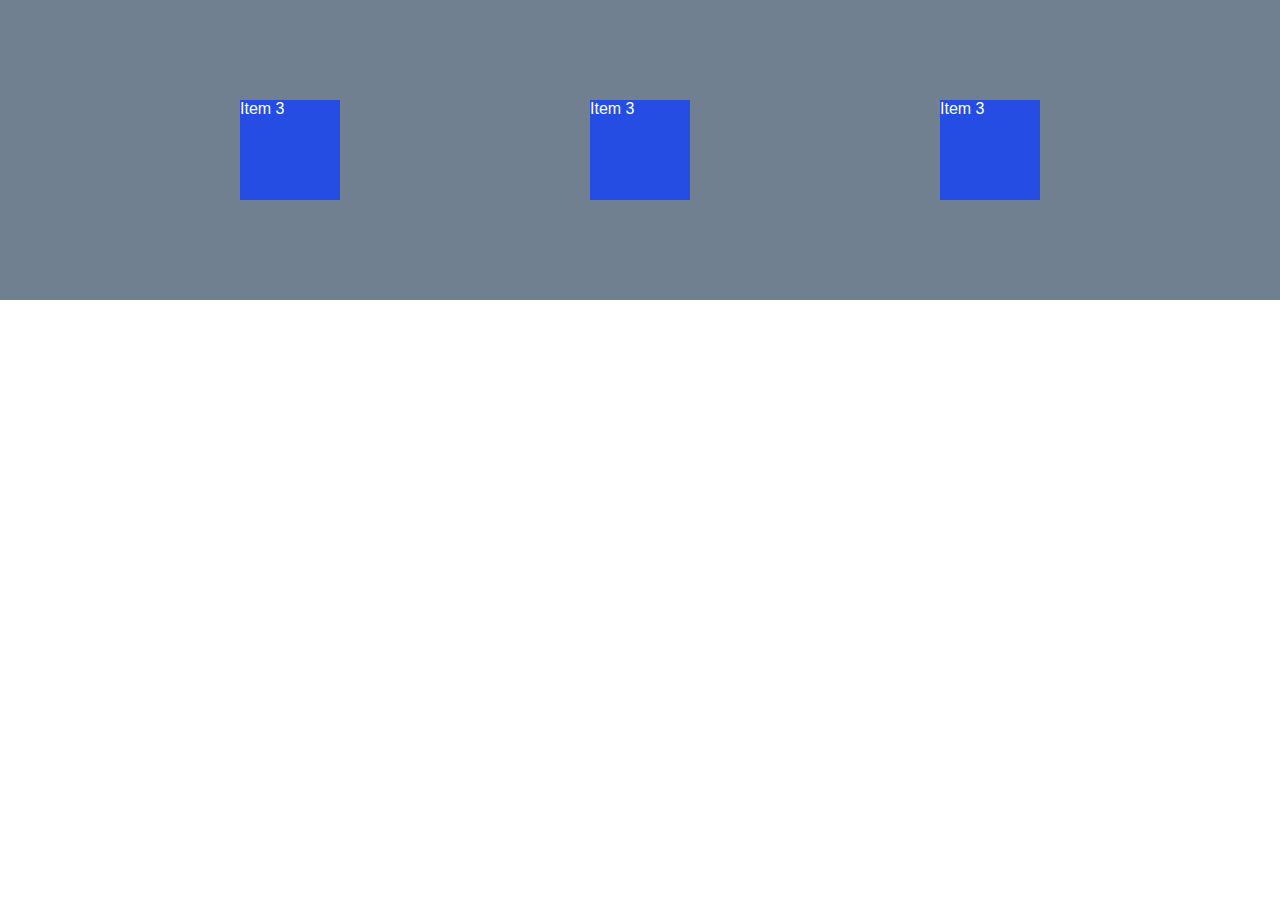
==== index.html @ 109dff0a "first commit" ====
<!DOCTYPE html>
<html lang="en">
<head>
    <meta charset="UTF-8">
    <meta http-equiv="X-UA-Compatible" content="IE=edge">
    <meta name="viewport" content="width=device-width, initial-scale=1.0">
    <link rel="stylesheet" href="style.css">
    <title>Flexbox</title>
</head>
<body>
    <div class="flex-container">
        <div class="item">Item 3</div>
        <div class="item">Item 3</div>
        <div class="item">Item 3</div>
    </div>
</body>
</html>
---- style.css ----
* {
    box-sizing: border-box;
    margin: 0;
    padding: 0;
}

body {
    font-family: Arial, Helvetica, sans-serif;
}

.flex-container {
    height: 300px;
    display: flex;
    background-color: slategray;
    justify-content: space-evenly;
    align-items: center;
}

.item {
    width: 100px;
    height: 100px;
    background: #254de4;
    color: #fff;
    margin: 10px;
}
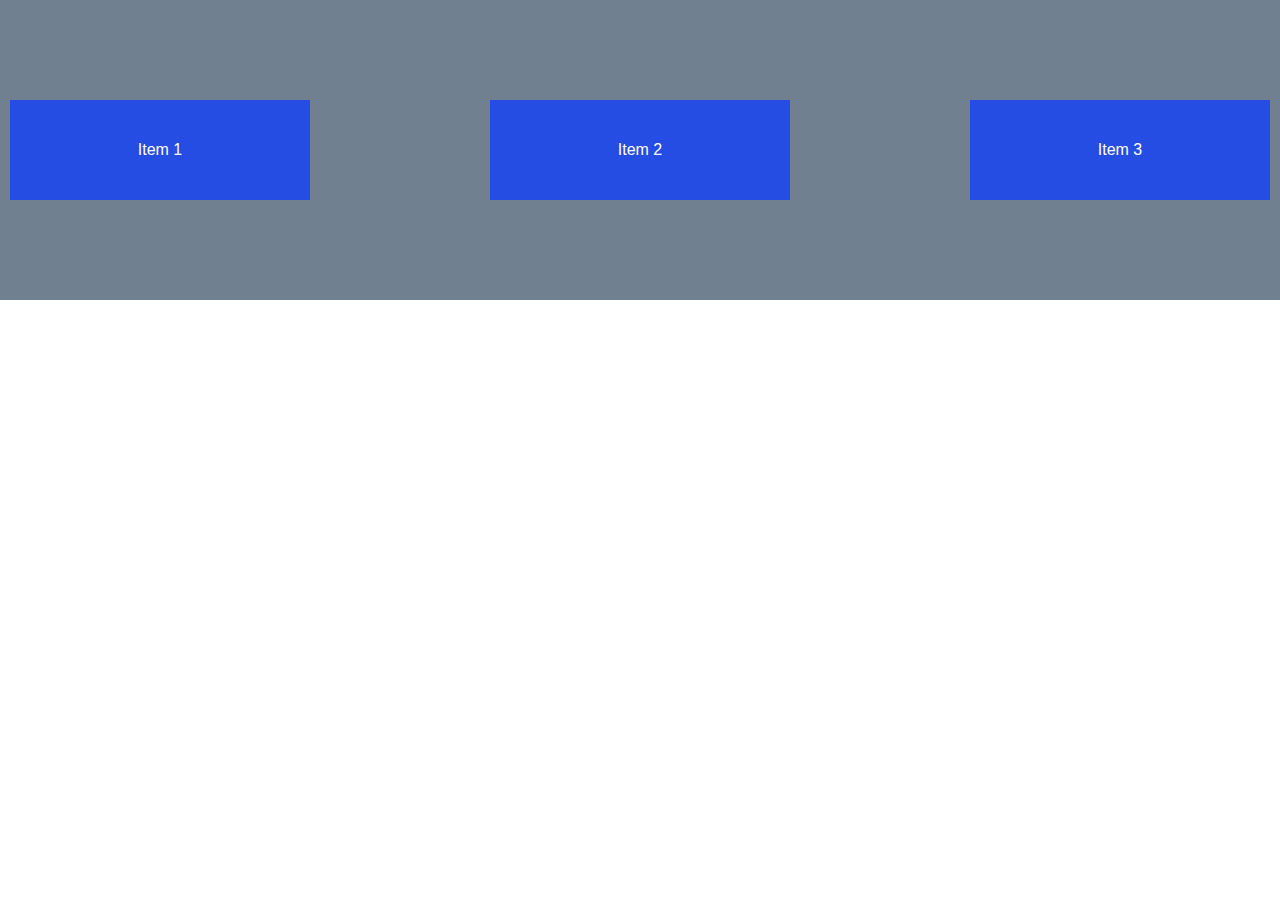
==== commit 9142eeb9: "basic flexbox properties" ====
--- a/index.html
+++ b/index.html
@@ -9,8 +9,8 @@
 </head>
 <body>
     <div class="flex-container">
-        <div class="item">Item 3</div>
-        <div class="item">Item 3</div>
+        <div class="item">Item 1</div>
+        <div class="item">Item 2</div>
         <div class="item">Item 3</div>
     </div>
 </body>
--- a/style.css
+++ b/style.css
@@ -9,17 +9,39 @@
 }
 
 .flex-container {
+    flex-direction: row;
+    /* flex-wrap: wrap; */
     height: 300px;
     display: flex;
     background-color: slategray;
-    justify-content: space-evenly;
+    /* justify-content always works with the main axis */
+    justify-content: space-between;
+    /* align-items always works with the cross axis */
     align-items: center;
 }
 
 .item {
-    width: 100px;
     height: 100px;
+    flex-basis: 300px;
     background: #254de4;
     color: #fff;
     margin: 10px;
-}+    display: flex;
+    /* this is aligning the item text in our case, as sub items */
+    justify-content: center;
+    align-items: center;
+}
+
+
+    .item:nth-of-type(1){
+        flex-shrink: 1;
+    }
+
+    .item:nth-of-type(2){
+        flex-shrink: 2;
+    }
+
+    .item:nth-of-type(3){
+        flex-shrink: 1;
+    }
+    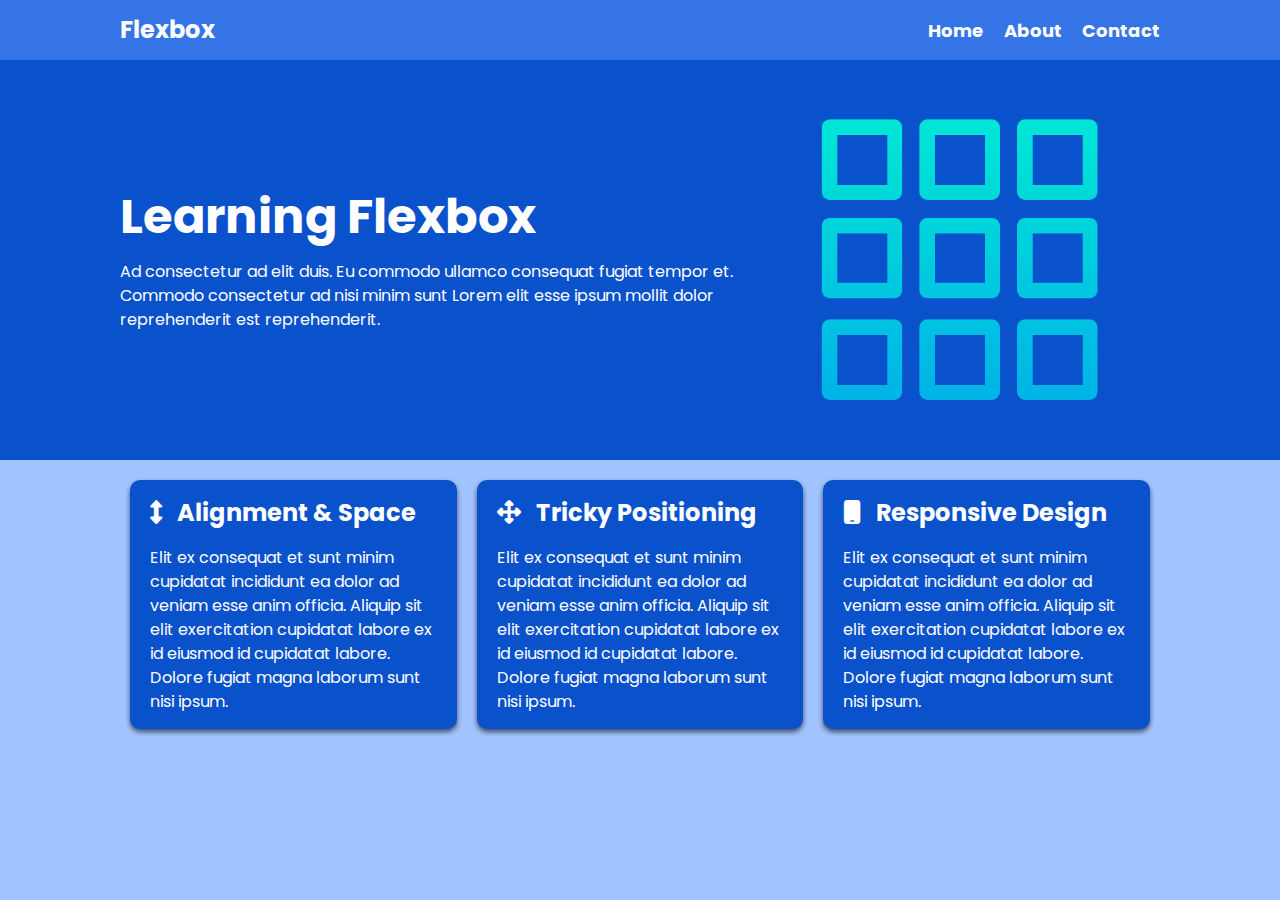
==== commit 2e6ae04e: "landing page" ====
--- a/index.html
+++ b/index.html
@@ -4,14 +4,68 @@
     <meta charset="UTF-8">
     <meta http-equiv="X-UA-Compatible" content="IE=edge">
     <meta name="viewport" content="width=device-width, initial-scale=1.0">
+    <link rel="stylesheet" href="https://cdnjs.cloudflare.com/ajax/libs/font-awesome/6.3.0/css/all.min.css">
     <link rel="stylesheet" href="style.css">
-    <title>Flexbox</title>
+    <title>Learning Flexbox</title>
 </head>
 <body>
-    <div class="flex-container">
-        <div class="item">Item 1</div>
-        <div class="item">Item 2</div>
-        <div class="item">Item 3</div>
-    </div>
+    <nav class="navbar">
+       <div class="container">
+        <div class="logo">Flexbox</div>
+        <ul class="nav">
+            <li>
+                <a href="#">Home</a>
+            </li>
+            <li>
+                <a href="#">About</a>
+            </li>
+            <li>
+                <a href="#">Contact</a>
+            </li>
+        </ul>
+       </div> 
+    </nav>
+    <header class="header">
+        <div class="container">
+            <div>
+                <h1>Learning Flexbox</h1>
+                <p>
+                    Ad consectetur ad elit duis. Eu commodo ullamco consequat fugiat tempor et. Commodo consectetur ad nisi minim sunt Lorem elit esse ipsum mollit dolor reprehenderit est reprehenderit.
+                </p>
+            </div>
+            <img src="872324.png" alt="grid image">
+        </div>
+    </header>
+    <section class="boxes">
+        <div class="container">
+            <div class="box">
+                <h2>
+                    <i class="fas fa-arrows-alt-v"></i>
+                    Alignment & Space
+                </h2>
+                <p>
+                    Elit ex consequat et sunt minim cupidatat incididunt ea dolor ad veniam esse anim officia. Aliquip sit elit exercitation cupidatat labore ex id eiusmod id cupidatat labore. Dolore fugiat magna laborum sunt nisi ipsum.
+                </p>
+            </div>
+            <div class="box">
+                <h2>
+                    <i class="fas fa-arrows-alt"></i>
+                    Tricky Positioning
+                </h2>
+                <p>
+                    Elit ex consequat et sunt minim cupidatat incididunt ea dolor ad veniam esse anim officia. Aliquip sit elit exercitation cupidatat labore ex id eiusmod id cupidatat labore. Dolore fugiat magna laborum sunt nisi ipsum.
+                </p>
+            </div>
+            <div class="box">
+                <h2>
+                    <i class="fas fa-mobile"></i>
+                    Responsive Design
+                </h2>
+                <p>
+                    Elit ex consequat et sunt minim cupidatat incididunt ea dolor ad veniam esse anim officia. Aliquip sit elit exercitation cupidatat labore ex id eiusmod id cupidatat labore. Dolore fugiat magna laborum sunt nisi ipsum.
+                </p>
+            </div>
+        </div>
+    </section>
 </body>
 </html>--- a/style.css
+++ b/style.css
@@ -1,47 +1,125 @@
+@import url('https://fonts.googleapis.com/css2?family=Poppins&display=swap');
+
+
 * {
     box-sizing: border-box;
     margin: 0;
     padding: 0;
+
 }
 
 body {
-    font-family: Arial, Helvetica, sans-serif;
+    font-family: 'Poppins', sans-serif;
+    font-size: 16px;
+    line-height: 1.5;
+    color: #333;
+    background: #a1c3ff;
 }
 
-.flex-container {
-    flex-direction: row;
-    /* flex-wrap: wrap; */
-    height: 300px;
-    display: flex;
-    background-color: slategray;
-    /* justify-content always works with the main axis */
-    justify-content: space-between;
-    /* align-items always works with the cross axis */
-    align-items: center;
+img {
+    max-width: 100%;
 }
 
-.item {
-    height: 100px;
-    flex-basis: 300px;
-    background: #254de4;
-    color: #fff;
-    margin: 10px;
-    display: flex;
-    /* this is aligning the item text in our case, as sub items */
-    justify-content: center;
-    align-items: center;
+h1, h2 {
+    margin-bottom: 15px;
 }
 
+ul {
+    list-style-type: none;
+}
 
-    .item:nth-of-type(1){
-        flex-shrink: 1;
+.container {
+    max-width: 1100px;
+    margin: 0 auto;
+    padding: 0 30px;
+}
+
+.navbar {
+    background: #3474e6;
+    color: #fff;
+    height: 60px;
+}
+
+.navbar .logo {
+    font-size: x-large;
+    font-weight: bold;
+}
+
+.navbar a {
+    color: #fff;
+    text-decoration: none;
+    font-size: 18px;
+    font-weight: bold;
+}
+
+.navbar a:hover {
+    color: lightblue;
+}
+
+.navbar .container {
+    display: flex;
+    justify-content: space-between;
+    align-items: center;
+    height: 100%;
+}
+
+.navbar ul {
+    display: flex;
+}
+
+.navbar ul li {
+    margin-left: 20px;
+}
+
+.header {
+    background-color: #0a51cc;
+    color: #fff;
+    min-height: 400px;
+}
+
+.header h1 {
+    font-size: 3rem;
+    font-weight: bold;
+    line-height: 1.2;
+}
+
+.header img {
+    max-width: 400px;
+}
+
+.header .container {
+    display: flex;
+    align-items: center;
+    justify-content: space-between;
+}
+
+.boxes .container {
+    display: flex;
+    justify-content: space-between;
+}
+
+.box {
+    flex: 1;
+    background: #0a51cc;
+    color: #fff;
+    border-radius: 10px;
+    margin: 20px 10px;
+    box-shadow: 0 3px 5px rgba(0, 0, 0, 0.6);
+    padding: 15px 20px;
+}
+
+.box i {
+    margin-right: 10px;
+}
+
+@media (max-width: 768px) {
+    .header .container {
+        flex-direction: column;
+        padding-top: 20px;
+        text-align: center;
     }
 
-    .item:nth-of-type(2){
-        flex-shrink: 2;
+    .boxes .container {
+        display: block;
     }
-
-    .item:nth-of-type(3){
-        flex-shrink: 1;
-    }
-    +}